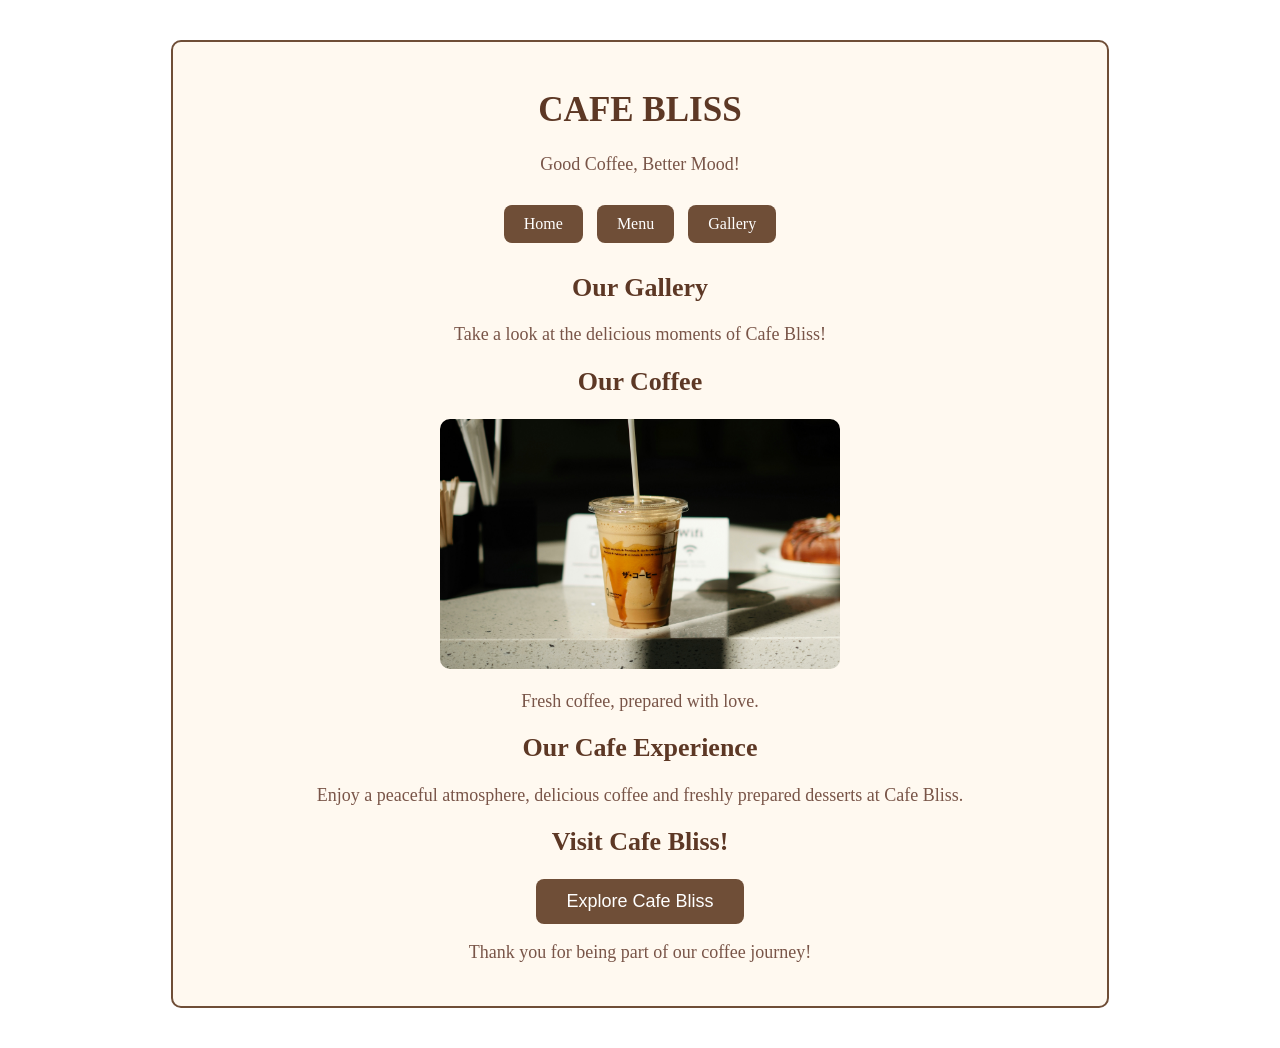
==== gallery.html @ b2f6e2d9 "Add gallery page with cafe experience section" ====
<!DOCTYPE html>
<html>
<head>
    <title>Cafe Bliss - Gallery</title>
    <link rel="stylesheet" href="style.css">
</head>

<body>
<div class="container">

    <h1>CAFE BLISS</h1>
    <p>Good Coffee, Better Mood!</p>

    <nav>
        <a href="index.html">Home</a>
        <a href="menu.html">Menu</a>
        <a href="gallery.html">Gallery</a>
    </nav>

    <h2>Our Gallery</h2>

    <p>Take a look at the delicious moments of Cafe Bliss!</p>

    <h2>Our Coffee</h2>

    <img src="images/coffee2.jpg"
     alt="Freshly prepared coffee"
     class="gallery-coffee">

    <p>Fresh coffee, prepared with love.</p>

    <h2>Our Cafe Experience</h2>

    <p>
        Enjoy a peaceful atmosphere, delicious coffee
        and freshly prepared desserts at Cafe Bliss.
    </p>

    <h2>Visit Cafe Bliss!</h2>

    <button onclick="showMessage()">
        Explore Cafe Bliss
    </button>

    <p>Thank you for being part of our coffee journey!</p>

</div>

<script>
function showMessage() {
    window.alert("Welcome to Cafe Bliss! Enjoy your visit.");
}
</script>

</body>
</html>
---- style.css ----
<!--
Name: Asher Maqsood
Roll Number: 26I-3246
Section: SE-E
-->
body {
    background-color: #F5E6D3;
    font-family: Arial, sans-serif;
    color: #3E2723;
}
.container {
    width: 70%;
    margin: 40px auto;
    padding: 25px;
    background-color: #FFF9F0;
    border: 2px solid #6F4E37;
    text-align: center;
}
h1 {
    color: #5D3825;
    font-size: 35px;
}
p {
    font-size: 18px;
    color: #795548;
}
img {
    width: 300px;
    height: 200px;
    border-radius: 10px;
}
h2 {
    color: #5D3825;
    font-size: 26px;
}
table {
    width: 80%;
    margin: auto;
    border-collapse: collapse;
    font-size: 18px;
}
th, td {
    border: 1px solid #795548;
    padding: 12px;
}
th {
    background-color: #6F4E37;
    color: white;
}
td {
    background-color: #F5E6D3;
}
button {
    background-color: #6F4E37;
    color: white;
    padding: 12px 30px;
    border: none;
    border-radius: 8px;
    font-size: 18px;
    cursor: pointer;
}
button:hover {
    background-color: #3E2723;
}



nav {
    margin: 25px 0;
}

nav a {
    display: inline-block;
    color: white;
    background-color: #6F4E37;
    padding: 10px 20px;
    margin: 5px;
    text-decoration: none;
    border-radius: 8px;
}

nav a:hover {
    background-color: #3E2723;
}

.container {
    border-radius: 10px;
}


.gallery-coffee {
    width: 400px;
    height: 250px;
    object-fit: cover;
    border-radius: 10px;
}
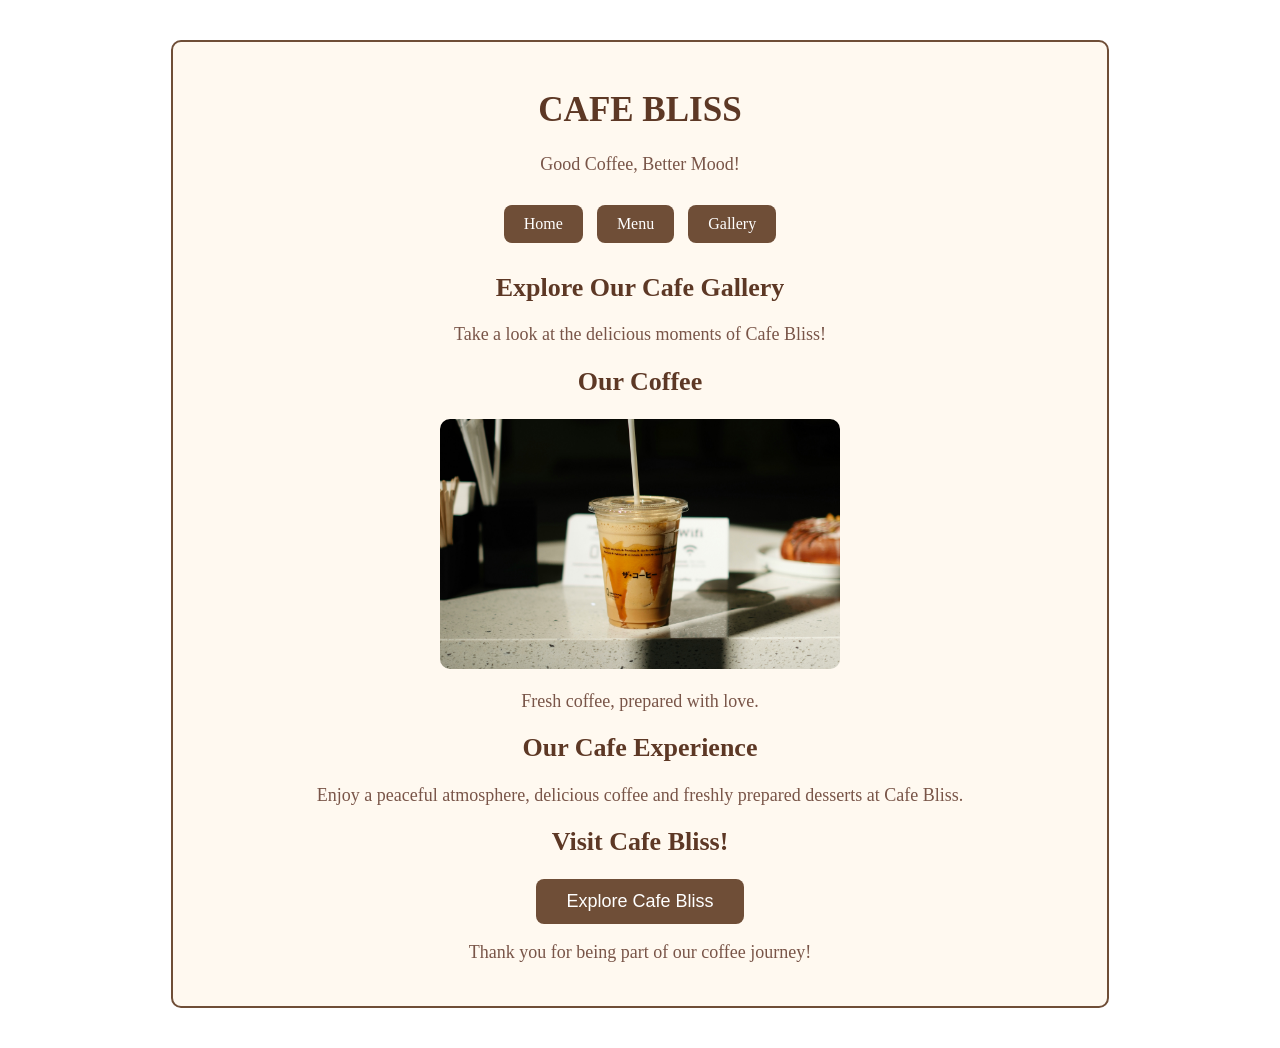
==== commit c4b1c8bc: "Manual: Update gallery heading" ====
--- a/gallery.html
+++ b/gallery.html
@@ -18,7 +18,7 @@
         <a href="gallery.html">Gallery</a>
     </nav>
 
-    <h2>Our Gallery</h2>
+    <h2>Explore Our Cafe Gallery</h2>
 
     <p>Take a look at the delicious moments of Cafe Bliss!</p>
 
